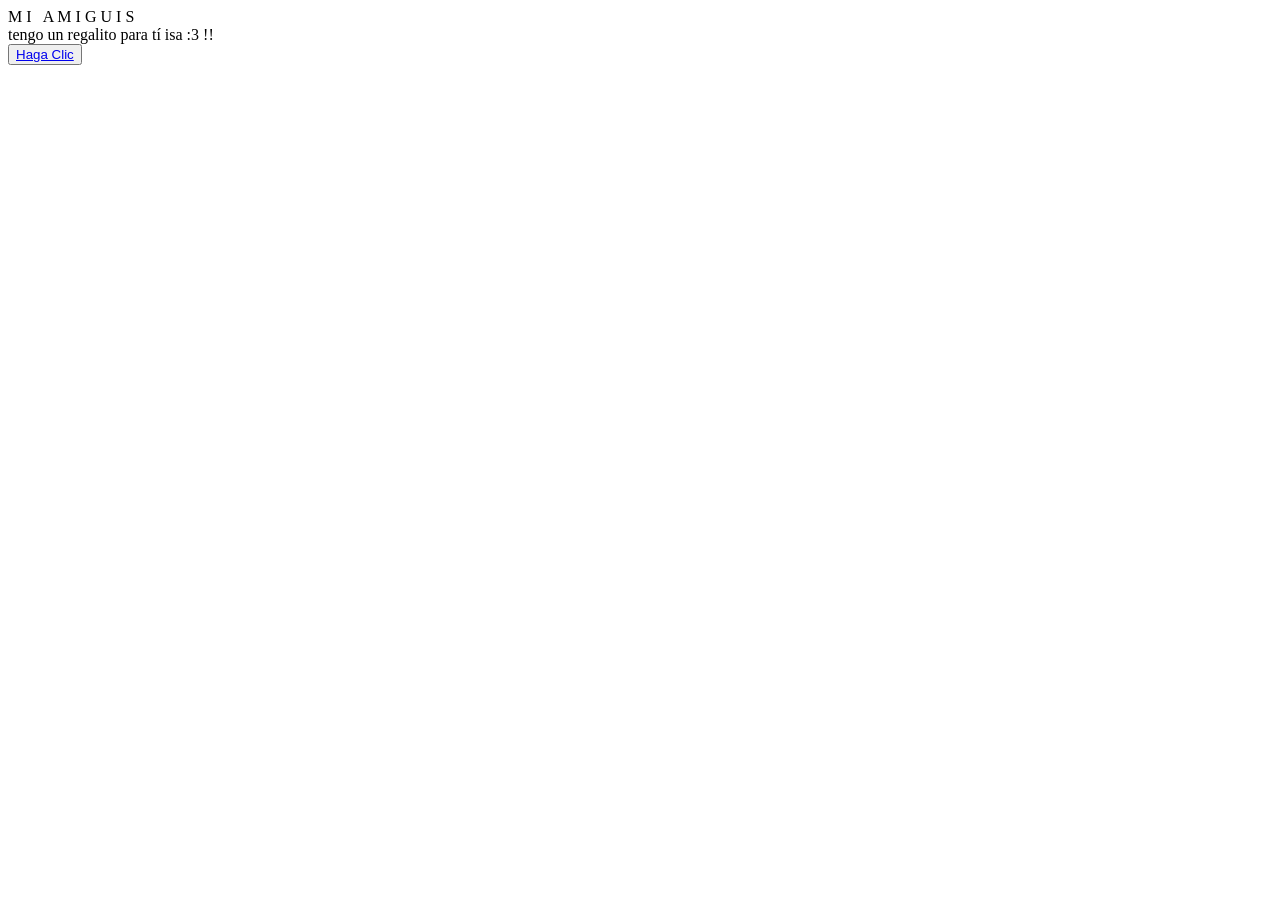
==== index.html @ 5a9d6ce1 "Add files via upload" ====
<!DOCTYPE html>
<html lang="en">
<head>
    <meta charset="UTF-8">
    <meta http-equiv="X-UA-Compatible" content="IE=edge">
    <meta name="viewport" content="width=device-width, initial-scale=1.0">
    <link rel="stylesheet" href="css/style.css">
    <link rel="icon" href="img/flowers.png" type="image/x-icon">
    <title>Para mi mejor amiga Isa</title>
</head>
<body>
    <audio src="img/mu.mp3" autoplay></audio>
    <div class="greetings">
        <span>M</span>
        <span>I</span>
        &nbsp;
        <span>A</span>
        <span>M</span>
        <span>I</span>
        <span>G</span>
        <span>U</span>
        <span>I</span>
        <span>S</span>
    </div>
    <div class="description">
        <span>tengo un regalito para tí isa :3 !!</span>
    </div>
    <div class="button">
        <button>
            <a href="FLORES.html">Haga Clic</a>
        </button>
    </div>
</body>
</html>
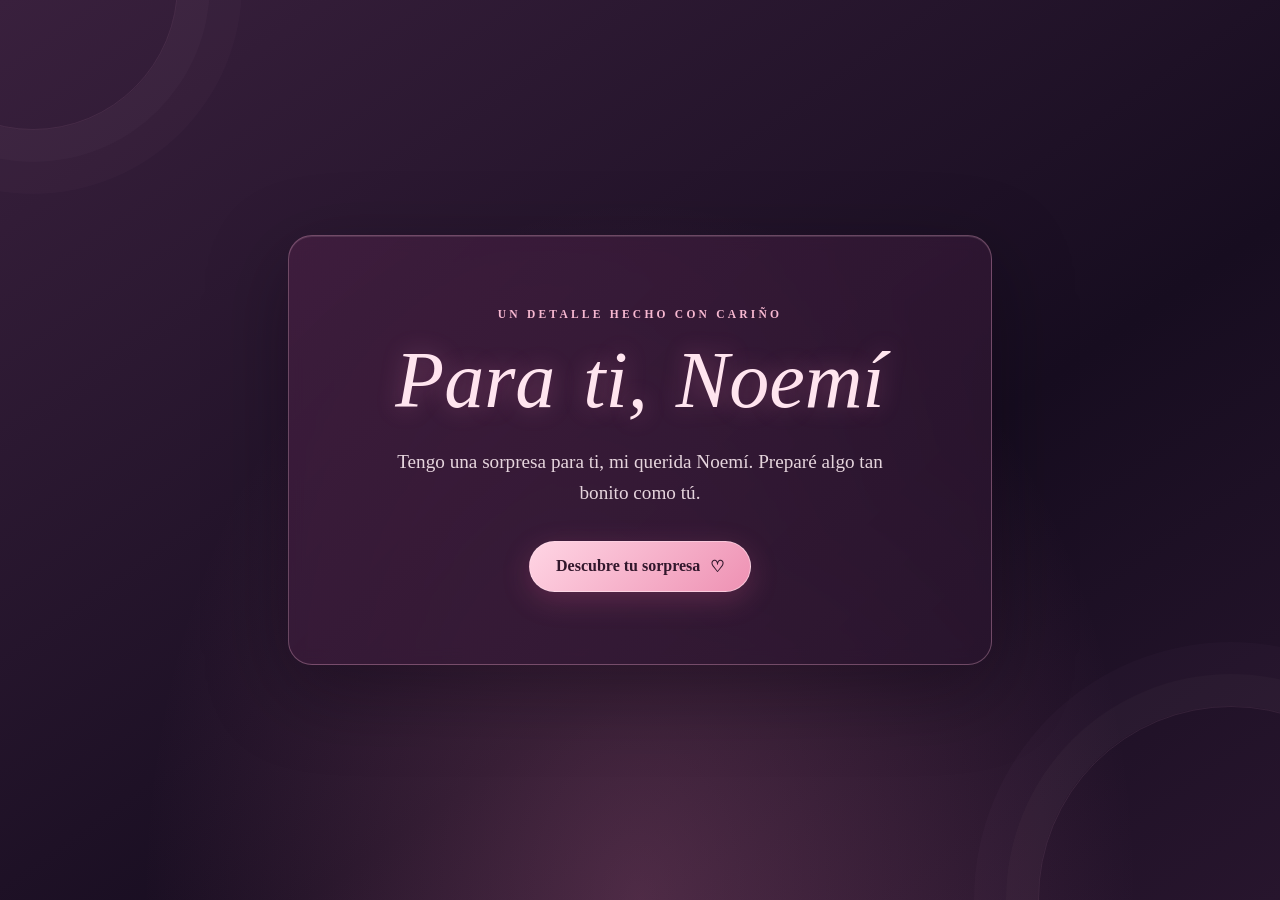
==== commit d8b00379: "la mrd del commit xd" ====
--- a/index.html
+++ b/index.html
@@ -1,34 +1,27 @@
 <!DOCTYPE html>
-<html lang="en">
+<html lang="es">
 <head>
     <meta charset="UTF-8">
     <meta http-equiv="X-UA-Compatible" content="IE=edge">
     <meta name="viewport" content="width=device-width, initial-scale=1.0">
     <link rel="stylesheet" href="css/style.css">
     <link rel="icon" href="img/flowers.png" type="image/x-icon">
-    <title>Para mi mejor amiga Isa</title>
+    <meta name="theme-color" content="#170d20">
+    <title>Para ti, Noemí</title>
 </head>
 <body>
-    <audio src="img/mu.mp3" autoplay></audio>
-    <div class="greetings">
-        <span>M</span>
-        <span>I</span>
-        &nbsp;
-        <span>A</span>
-        <span>M</span>
-        <span>I</span>
-        <span>G</span>
-        <span>U</span>
-        <span>I</span>
-        <span>S</span>
-    </div>
-    <div class="description">
-        <span>tengo un regalito para tí isa :3 !!</span>
-    </div>
-    <div class="button">
-        <button>
-            <a href="FLORES.html">Haga Clic</a>
-        </button>
-    </div>
+    <audio src="img/lullavy.mp3" autoplay></audio>
+    <main class="welcome-card">
+        <p class="eyebrow">UN DETALLE HECHO CON CARIÑO</p>
+        <h1 class="greetings" aria-label="Para ti, Noemí">
+            <span>P</span><span>a</span><span>r</span><span>a</span>
+            <span class="greetings__space" aria-hidden="true"></span>
+            <span>t</span><span>i</span><span>,</span>
+            <span class="greetings__space" aria-hidden="true"></span>
+            <span>N</span><span>o</span><span>e</span><span>m</span><span>í</span>
+        </h1>
+        <p class="description">Tengo una sorpresa para ti, mi querida Noemí. Preparé algo tan bonito como tú.</p>
+        <a class="button" href="flores.html">Descubre tu sorpresa <span aria-hidden="true">♡</span></a>
+    </main>
 </body>
-</html>+</html>
--- a/css/style.css
+++ b/css/style.css
@@ -0,0 +1,176 @@
+* {
+    box-sizing: border-box;
+}
+
+body {
+    position: relative;
+    display: grid;
+    min-height: 100vh;
+    margin: 0;
+    padding: 1.5rem;
+    place-items: center;
+    overflow: hidden;
+    color: #fff1f6;
+    background:
+        radial-gradient(ellipse at 50% 100%, rgba(238, 130, 177, 0.24), transparent 55%),
+        linear-gradient(145deg, #39203d, #170d20 62%, #27152d);
+    font-family: Georgia, "Times New Roman", serif;
+}
+
+body::before,
+body::after {
+    position: fixed;
+    z-index: 0;
+    width: 18rem;
+    height: 18rem;
+    border: 1px solid rgba(255, 190, 218, 0.09);
+    border-radius: 50%;
+    content: "";
+    pointer-events: none;
+}
+
+body::before {
+    top: -10rem;
+    left: -7rem;
+    box-shadow: 0 0 0 2rem rgba(255, 190, 218, 0.025), 0 0 0 4rem rgba(255, 190, 218, 0.02);
+}
+
+body::after {
+    right: -9rem;
+    bottom: -12rem;
+    width: 24rem;
+    height: 24rem;
+    box-shadow: 0 0 0 2rem rgba(255, 190, 218, 0.025), 0 0 0 4rem rgba(255, 190, 218, 0.02);
+}
+
+.welcome-card {
+    position: relative;
+    z-index: 1;
+    width: min(100%, 44rem);
+    padding: clamp(2rem, 7vw, 4.5rem);
+    border: 1px solid rgba(255, 190, 218, 0.3);
+    border-radius: 1.5rem;
+    background: linear-gradient(135deg, rgba(70, 31, 66, 0.72), rgba(40, 20, 45, 0.78));
+    box-shadow: 0 1.5rem 5rem rgba(8, 3, 14, 0.35), inset 0 1px rgba(255, 225, 238, 0.12);
+    text-align: center;
+    backdrop-filter: blur(8px);
+    -webkit-backdrop-filter: blur(8px);
+}
+
+.eyebrow {
+    margin: 0 0 1rem;
+    color: #f7b8d1;
+    font-size: 0.72rem;
+    font-weight: 600;
+    letter-spacing: 0.28em;
+}
+
+.greetings {
+    display: flex;
+    flex-wrap: wrap;
+    justify-content: center;
+    margin: 0;
+    color: #ffe5ef;
+    font-size: clamp(2.6rem, 9vw, 5rem);
+    font-style: italic;
+    font-weight: 500;
+    line-height: 1.12;
+    text-shadow: 0 0 1.5rem rgba(255, 135, 185, 0.3);
+}
+
+.greetings > span:not(.greetings__space) {
+    animation: glow 3.5s ease-in-out infinite;
+}
+
+.greetings > span:not(.greetings__space):nth-of-type(3n) {
+    animation-delay: 0.6s;
+}
+
+.greetings > span:not(.greetings__space):nth-of-type(3n + 1) {
+    animation-delay: 1.2s;
+}
+
+.greetings__space {
+    width: 0.35em;
+}
+
+@keyframes glow {
+    0%, 100% {
+        color: #fff1f6;
+        text-shadow: 0 0 0.8rem rgba(255, 177, 208, 0.65), 0 0 2rem rgba(255, 99, 157, 0.3);
+    }
+    50% {
+        color: #d990b0;
+        text-shadow: 0 0 0.2rem rgba(255, 177, 208, 0.25);
+    }
+}
+
+.description {
+    max-width: 31rem;
+    margin: 1.25rem auto 2rem;
+    color: rgba(255, 239, 245, 0.88);
+    font-size: clamp(1rem, 2.4vw, 1.2rem);
+    line-height: 1.65;
+}
+
+.button {
+    display: inline-flex;
+    min-height: 3.2rem;
+    align-items: center;
+    justify-content: center;
+    gap: 0.6rem;
+    padding: 0.8rem 1.6rem;
+    border: 1px solid rgba(255, 222, 235, 0.65);
+    border-radius: 999px;
+    color: #32172c;
+    background: linear-gradient(135deg, #ffd5e4, #ee91b3);
+    box-shadow: 0 0.5rem 1.8rem rgba(238, 94, 151, 0.22);
+    font-family: inherit;
+    font-size: 1rem;
+    font-weight: 600;
+    text-decoration: none;
+    transition: transform 180ms ease, box-shadow 180ms ease, background-color 180ms ease;
+}
+
+.button:hover {
+    transform: translateY(-2px);
+    background: linear-gradient(135deg, #ffe6ef, #f5a5c2);
+    box-shadow: 0 0.7rem 2rem rgba(238, 94, 151, 0.35);
+}
+
+.button:focus-visible {
+    outline: 3px solid #fff1f6;
+    outline-offset: 4px;
+}
+
+@media (max-width: 574px) {
+    body {
+        padding: 1rem;
+    }
+
+    .welcome-card {
+        padding: 2.5rem 1.35rem;
+        border-radius: 1.2rem;
+    }
+
+    .eyebrow {
+        font-size: 0.6rem;
+        letter-spacing: 0.2em;
+    }
+
+    .description {
+        margin: 1rem auto 1.6rem;
+    }
+}
+
+@media (prefers-reduced-motion: reduce) {
+    *,
+    *::before,
+    *::after {
+        animation-duration: 0.01ms !important;
+        animation-iteration-count: 1 !important;
+        scroll-behavior: auto !important;
+        transition-duration: 0.01ms !important;
+    }
+}
+  
